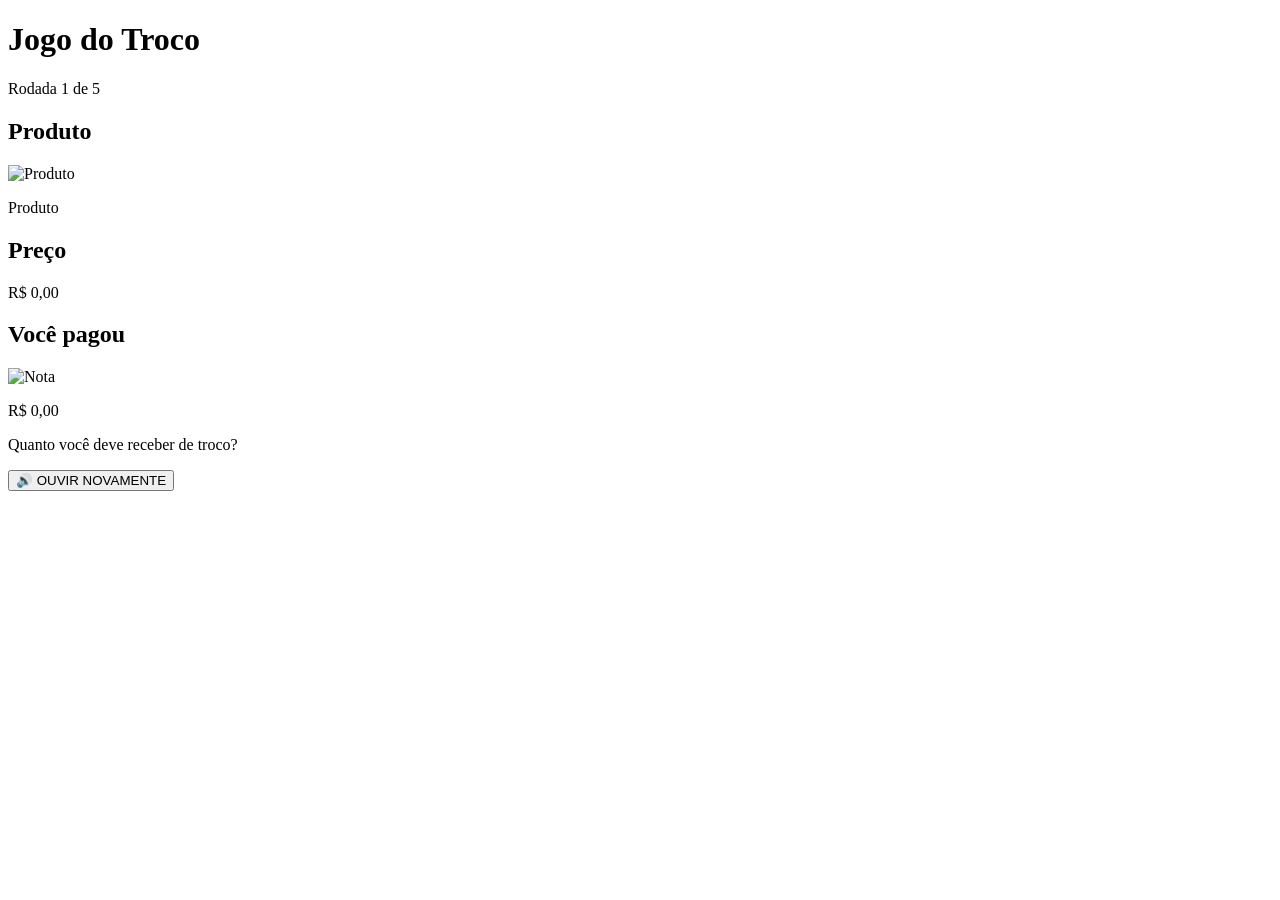
==== troco.html @ 5ae21770 "Add files via upload" ====
<!DOCTYPE html>
<html lang="pt-BR">
<head>
  <meta charset="UTF-8">
  <meta name="viewport" content="width=device-width, initial-scale=1.0">
  <title>Jogo do Troco</title>
  <link rel="stylesheet" href="css/style.css">
</head>

<body onload="iniciarTroco()">
  <main class="tela">

    <h1>Jogo do Troco</h1>

    <div class="barra-info">
      <span id="numeroTroco">Rodada 1 de 5</span>
    </div>

    <section class="area-troco">

      <div class="bloco-troco">
        <h2>Produto</h2>
        <img id="imagemProdutoTroco" class="imagem-troco" src="" alt="Produto">
        <p id="nomeProdutoTroco" class="texto-troco">Produto</p>
      </div>

      <div class="bloco-troco">
        <h2>Preço</h2>
        <div id="precoProdutoTroco" class="preco-troco">R$ 0,00</div>
      </div>

      <div class="bloco-troco">
        <h2>Você pagou</h2>
        <img id="imagemNotaTroco" class="imagem-troco nota-troco" src="" alt="Nota">
        <p id="valorPagoTroco" class="texto-troco">R$ 0,00</p>
      </div>

    </section>

    <p id="perguntaTroco" class="pergunta">
      Quanto você deve receber de troco?
    </p>

    <div id="opcoesTroco" class="opcoes"></div>

    <button class="botao cinza" onclick="repetirPerguntaTroco()">
      🔊 OUVIR NOVAMENTE
    </button>

  </main>

  <script src="js/script.js"></script>
</body>
</html>
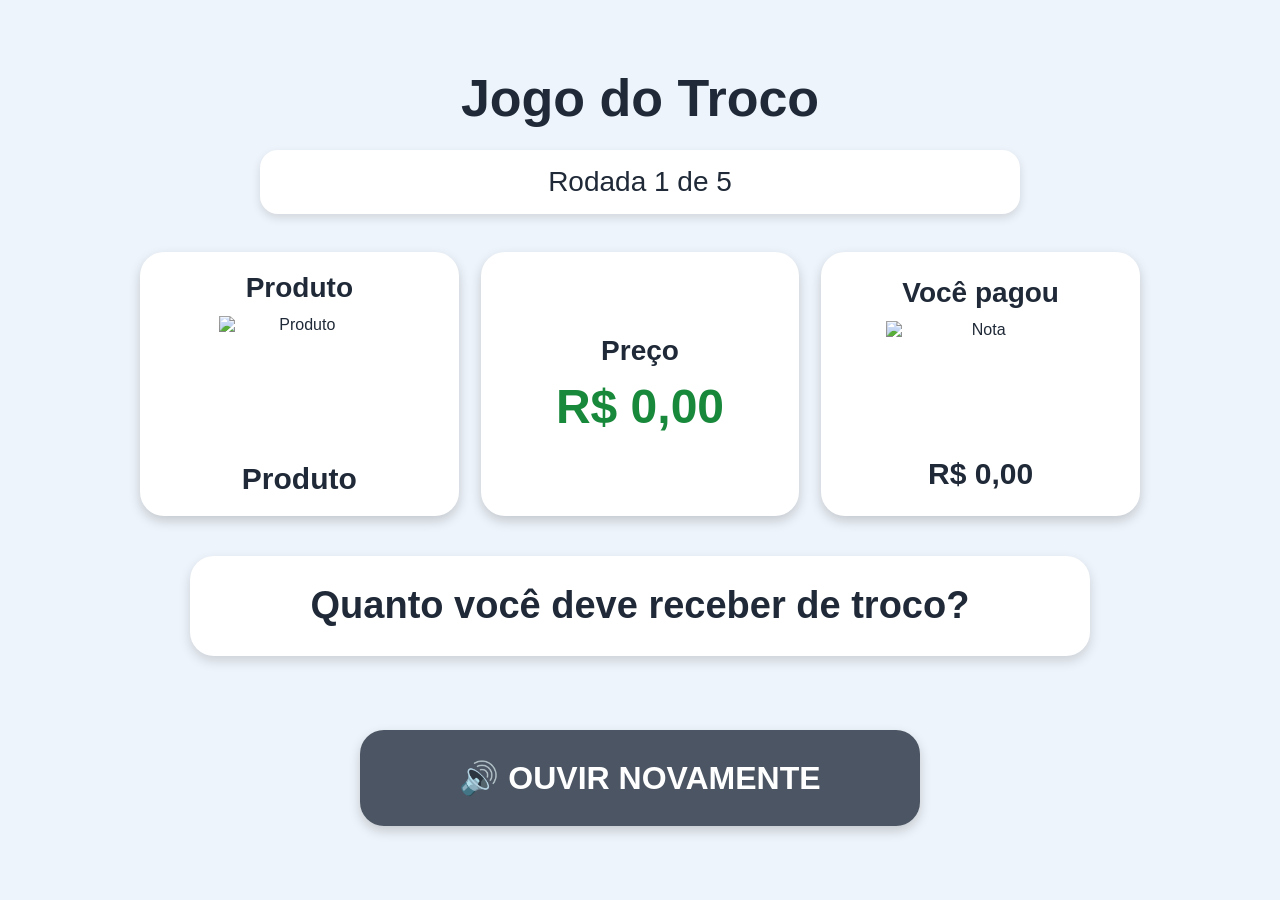
==== commit 6d19c474: "primeiro commit" ====
--- a/troco.html
+++ b/troco.html
@@ -3,7 +3,7 @@
 <head>
   <meta charset="UTF-8">
   <meta name="viewport" content="width=device-width, initial-scale=1.0">
-  <title>Jogo do Troco</title>
+  <title>Jogo do Troco </title>
   <link rel="stylesheet" href="css/style.css">
 </head>
 
--- a/css/style.css
+++ b/css/style.css
@@ -0,0 +1,365 @@
+/* ---------- Base ---------- */
+
+* {
+  box-sizing: border-box;
+}
+
+body {
+  margin: 0;
+  font-family: Arial, Helvetica, sans-serif;
+  background: #eef4fb;
+  color: #1f2937;
+}
+
+/* ---------- Layout Geral ---------- */
+
+.tela {
+  min-height: 100vh;
+  padding: 24px;
+  text-align: center;
+  display: flex;
+  flex-direction: column;
+  justify-content: center;
+  align-items: center;
+}
+
+.card-principal {
+  width: 100%;
+  max-width: 900px;
+  background: #ffffff;
+  border-radius: 28px;
+  padding: 32px;
+  box-shadow: 0 8px 24px rgba(0, 0, 0, 0.15);
+}
+
+h1 {
+  font-size: 52px;
+  margin: 8px 0 12px;
+}
+
+.subtitulo {
+  font-size: 30px;
+  font-weight: bold;
+  margin: 10px 0 18px;
+}
+
+.descricao {
+  font-size: 26px;
+  line-height: 1.35;
+}
+
+/* ---------- Botões ---------- */
+
+.botao {
+  width: 92%;
+  max-width: 560px;
+  min-height: 96px;
+  margin: 14px auto;
+  padding: 16px;
+  font-size: 32px;
+  font-weight: bold;
+  border: none;
+  border-radius: 24px;
+  cursor: pointer;
+  box-shadow: 0 5px 12px rgba(0, 0, 0, 0.18);
+}
+
+.verde {
+  background: #18883b;
+  color: white;
+}
+
+.azul {
+  background: #1769c2;
+  color: white;
+}
+
+.cinza {
+  background: #4b5563;
+  color: white;
+}
+
+.escondido {
+  display: none;
+}
+
+/* ---------- Informações ---------- */
+
+.barra-info {
+  width: 100%;
+  max-width: 760px;
+  background: #ffffff;
+  padding: 16px;
+  border-radius: 18px;
+  margin: 10px auto 18px;
+  font-size: 28px;
+  box-shadow: 0 4px 10px rgba(0, 0, 0, 0.12);
+}
+
+.pergunta {
+  width: 100%;
+  max-width: 900px;
+  font-size: 38px;
+  line-height: 1.35;
+  font-weight: bold;
+  background: #ffffff;
+  border-radius: 24px;
+  padding: 24px;
+  margin: 20px auto;
+  box-shadow: 0 5px 12px rgba(0, 0, 0, 0.15);
+}
+
+/* ---------- Jogo da Memória ---------- */
+
+.tabuleiro {
+  width: 100%;
+  max-width: 760px;
+  display: grid;
+  grid-template-columns: repeat(4, 1fr);
+  gap: 18px;
+  margin: 18px auto 24px;
+}
+
+.carta {
+  min-height: 130px;
+  border: none;
+  border-radius: 22px;
+  background: #ffffff;
+  box-shadow: 0 5px 12px rgba(0, 0, 0, 0.20);
+  cursor: pointer;
+}
+
+.carta.encontrada {
+  background: #d8f5df;
+  border: 4px solid #18883b;
+}
+
+.conteudo-carta {
+  display: flex;
+  flex-direction: column;
+  align-items: center;
+  justify-content: center;
+}
+
+.imagem-carta,
+.logo-carta {
+  width: 95px;
+  height: 95px;
+  object-fit: contain;
+}
+
+.nome-carta {
+  font-size: 20px;
+  font-weight: bold;
+  margin-top: 6px;
+}
+
+/* ---------- Opções dos Jogos ---------- */
+
+.opcoes {
+  width: 100%;
+  max-width: 860px;
+  display: grid;
+  grid-template-columns: repeat(2, 1fr);
+  gap: 20px;
+  margin: 20px auto;
+}
+
+.opcao {
+  min-height: 130px;
+  padding: 18px;
+  font-size: 34px;
+  font-weight: bold;
+  border: none;
+  border-radius: 24px;
+  background: #ffffff;
+  box-shadow: 0 5px 12px rgba(0, 0, 0, 0.20);
+  cursor: pointer;
+}
+
+.opcao:disabled {
+  opacity: 0.7;
+  cursor: not-allowed;
+}
+
+.opcao.correta {
+  background: #d8f5df;
+  border: 4px solid #18883b;
+}
+
+.opcao.errada {
+  background: #ffd9d9;
+  border: 4px solid #c62828;
+}
+
+/* ---------- Jogo dos Sons ---------- */
+
+.opcao-imagem {
+  display: flex;
+  flex-direction: column;
+  align-items: center;
+  justify-content: center;
+}
+
+.imagem-opcao {
+  width: 130px;
+  height: 130px;
+  object-fit: contain;
+  margin-bottom: 10px;
+}
+
+.nome-opcao {
+  font-size: 26px;
+  font-weight: bold;
+}
+
+/* ---------- Jogo do Troco ---------- */
+
+.area-troco {
+  width: 100%;
+  max-width: 1000px;
+  display: grid;
+  grid-template-columns: repeat(3, 1fr);
+  gap: 22px;
+  margin: 20px auto;
+}
+
+.bloco-troco {
+  background: #ffffff;
+  border-radius: 24px;
+  padding: 20px;
+  min-height: 250px;
+  box-shadow: 0 5px 12px rgba(0, 0, 0, 0.18);
+  display: flex;
+  flex-direction: column;
+  align-items: center;
+  justify-content: center;
+}
+
+.bloco-troco h2 {
+  font-size: 28px;
+  margin: 0 0 12px;
+}
+
+.imagem-troco {
+  width: 160px;
+  height: 130px;
+  object-fit: contain;
+  margin-bottom: 10px;
+}
+
+.nota-troco {
+  width: 190px;
+  height: 120px;
+}
+
+.texto-troco {
+  font-size: 30px;
+  font-weight: bold;
+  margin: 6px 0 0;
+}
+
+.preco-troco {
+  font-size: 48px;
+  font-weight: bold;
+  color: #18883b;
+}
+
+/* ---------- Resultado ---------- */
+
+.resultado {
+  background: #f9fafb;
+  border-radius: 24px;
+  padding: 24px;
+  max-width: 620px;
+  margin: 20px auto;
+  box-shadow: inset 0 0 0 2px #e5e7eb;
+}
+
+.resultado p {
+  font-size: 38px;
+  font-weight: bold;
+  margin: 16px;
+}
+
+/* ---------- Responsividade ---------- */
+
+@media (max-width: 760px) {
+  .tela {
+    padding: 14px;
+  }
+
+  .card-principal {
+    padding: 20px;
+  }
+
+  h1 {
+    font-size: 38px;
+  }
+
+  .subtitulo {
+    font-size: 24px;
+  }
+
+  .descricao {
+    font-size: 22px;
+  }
+
+  .botao {
+    font-size: 26px;
+    min-height: 84px;
+  }
+
+  .barra-info {
+    font-size: 24px;
+  }
+
+  .pergunta {
+    font-size: 28px;
+  }
+
+  .tabuleiro {
+    grid-template-columns: repeat(2, 1fr);
+    max-width: 480px;
+  }
+
+  .carta {
+    min-height: 110px;
+  }
+
+  .opcoes {
+    grid-template-columns: 1fr;
+  }
+
+  .opcao {
+    font-size: 28px;
+    min-height: 100px;
+  }
+
+  .area-troco {
+    grid-template-columns: 1fr;
+    max-width: 480px;
+  }
+
+  .bloco-troco {
+    min-height: 180px;
+  }
+
+  .imagem-troco {
+    width: 130px;
+    height: 110px;
+  }
+
+  .nota-troco {
+    width: 170px;
+    height: 100px;
+  }
+
+  .preco-troco {
+    font-size: 38px;
+  }
+
+  .resultado p {
+    font-size: 30px;
+  }
+}
